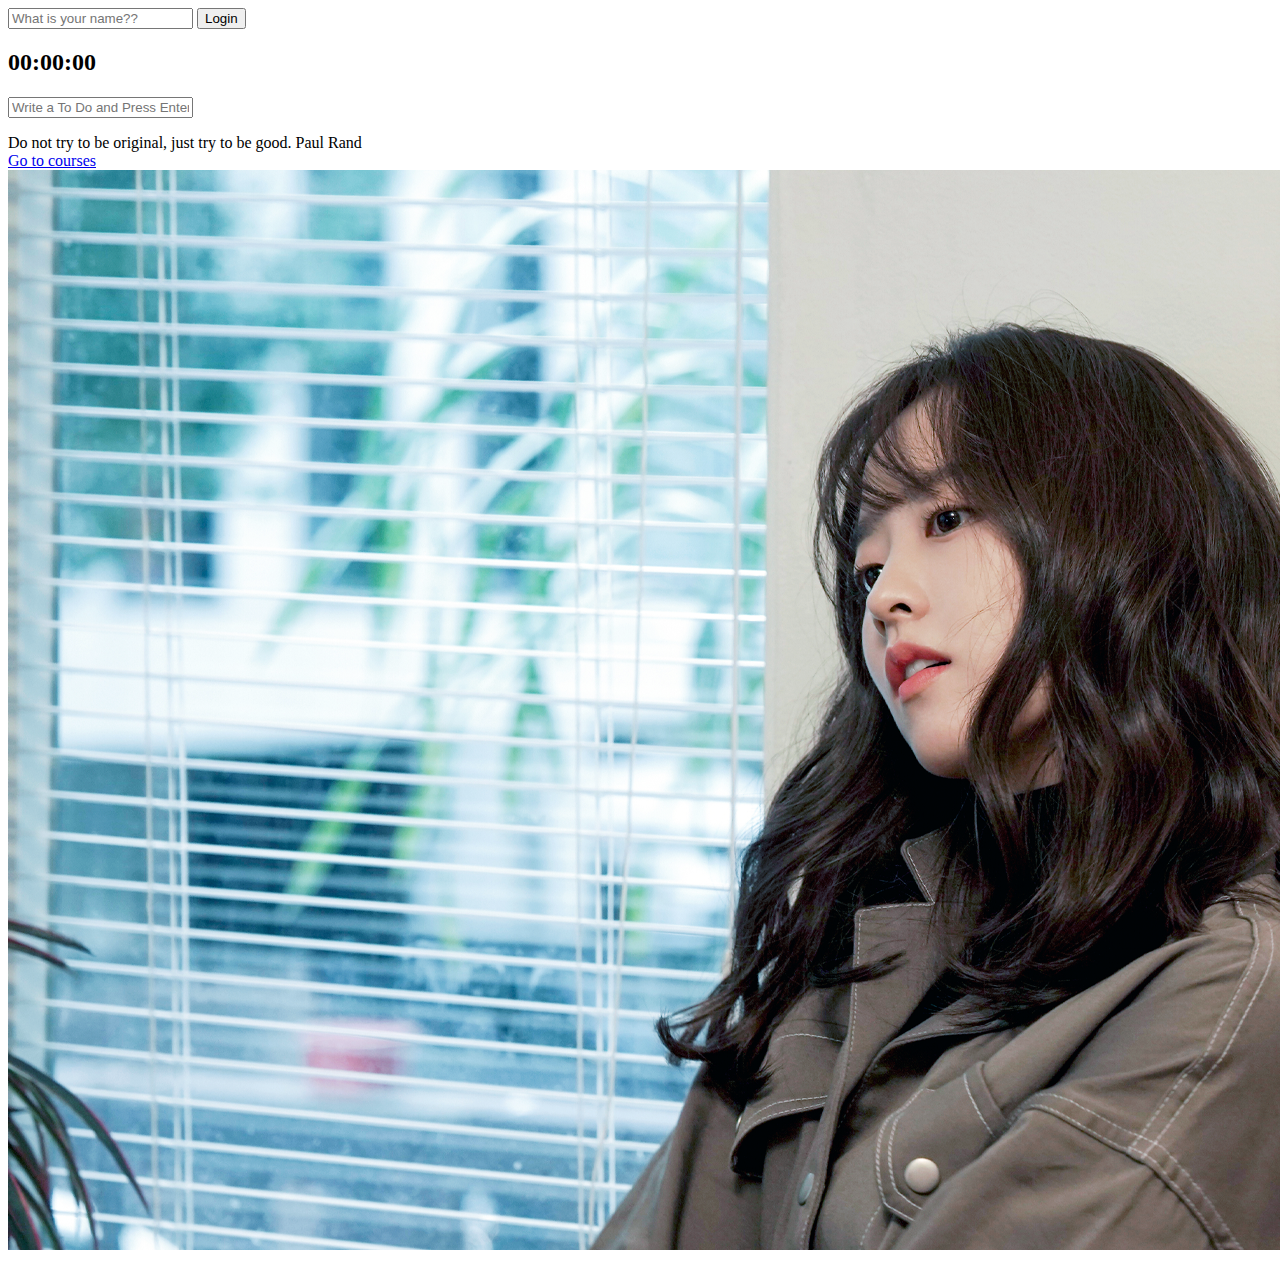
==== index.html @ 271c3ef9 "Add files via upload" ====
<!DOCTYPE html>
<html lang="en">
<head>
  <meta charset="UTF-8">
  <meta http-equiv="X-UA-Compatible" content="IE=edge">
  <meta name="viewport" content="width=device-width, initial-scale=1.0">
  <title>Momentum App</title>
  <link rel="stylesheet" href="/노마드코더/momentum/css/style.css">
</head>
<body>
  <form class="hidden" id="login-form">
    <input required maxlength="15" type="text" placeholder="What is your name??">
    <button>Login</button>
  </form>
  <h2 class="clock">00:00:00</h2>
  <h1 class="hidden" id="greeting"></h1>
  <form id="todo-form">
    <input type="text" placeholder="Write a To Do and Press Enter">
  </form>
  <ul id="todo-list">

  </ul>
  <div id="quote"> 
    <span></span>
    <span></span>
  </div>
  <div id="weather">
    <span></span>
    <span></span>
  </div>
  <a href="https://nomadcoders.co">Go to courses</a>  
  <script src="/노마드코더/momentum/js/greetings.js"></script>
  <script src="/노마드코더/momentum/js/clock.js"></script>
  <script src="js/quotes.js"></script>
  <script src="js/background.js"></script>
  <script src="js/todo.js"></script>
  <script src="js/weather.js"></script>
</body>
</html>
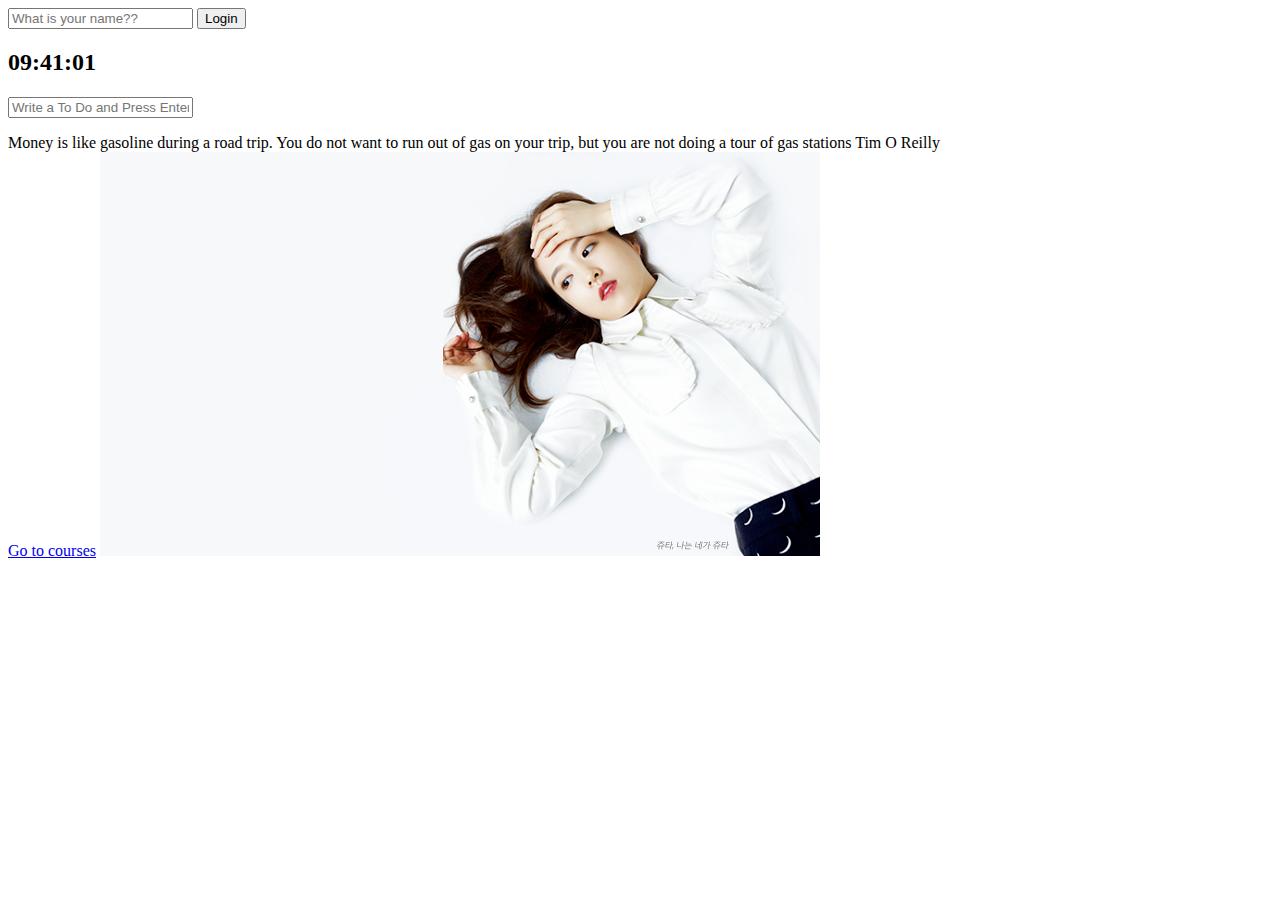
==== commit 3b8ad12e: "Add files via upload" ====
--- a/index.html
+++ b/index.html
@@ -29,8 +29,8 @@
     <span></span>
   </div>
   <a href="https://nomadcoders.co">Go to courses</a>  
-  <script src="/노마드코더/momentum/js/greetings.js"></script>
-  <script src="/노마드코더/momentum/js/clock.js"></script>
+  <script src="js/greetings.js"></script>
+  <script src="js/clock.js"></script>
   <script src="js/quotes.js"></script>
   <script src="js/background.js"></script>
   <script src="js/todo.js"></script>
